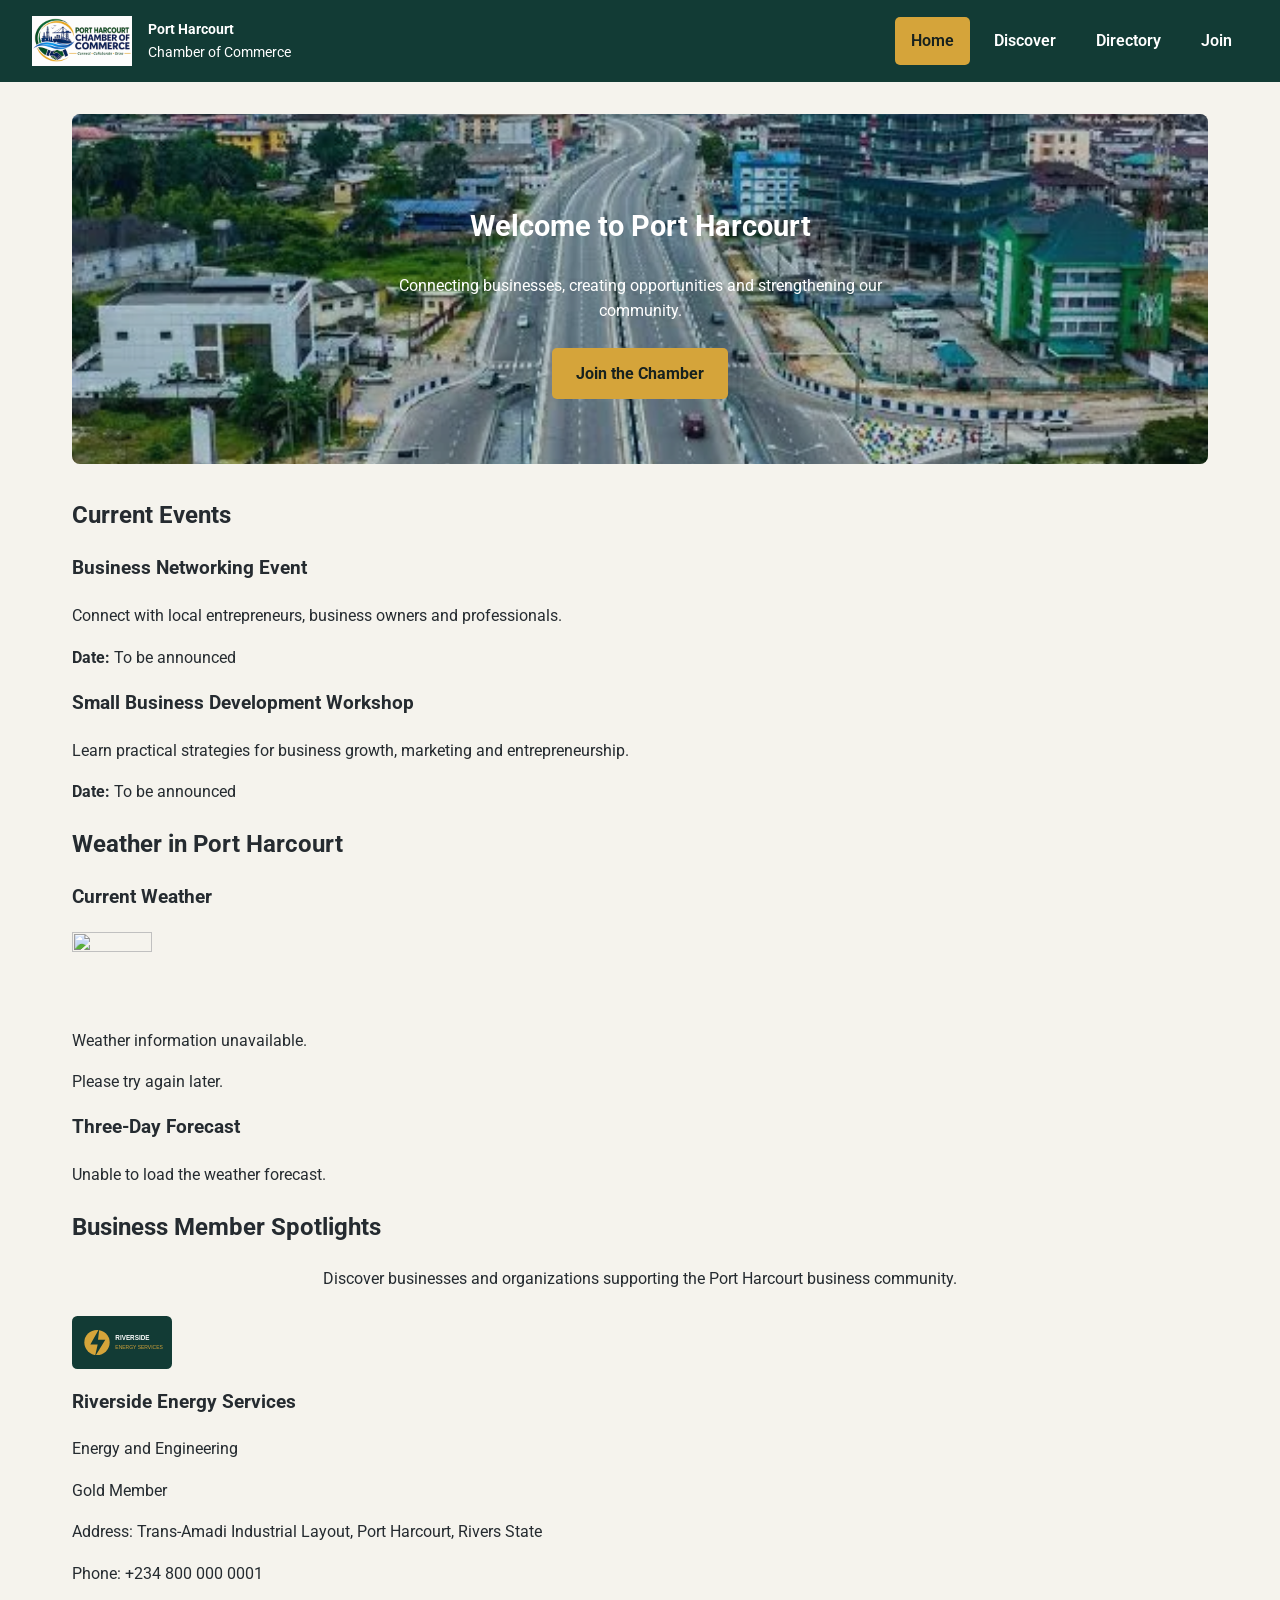
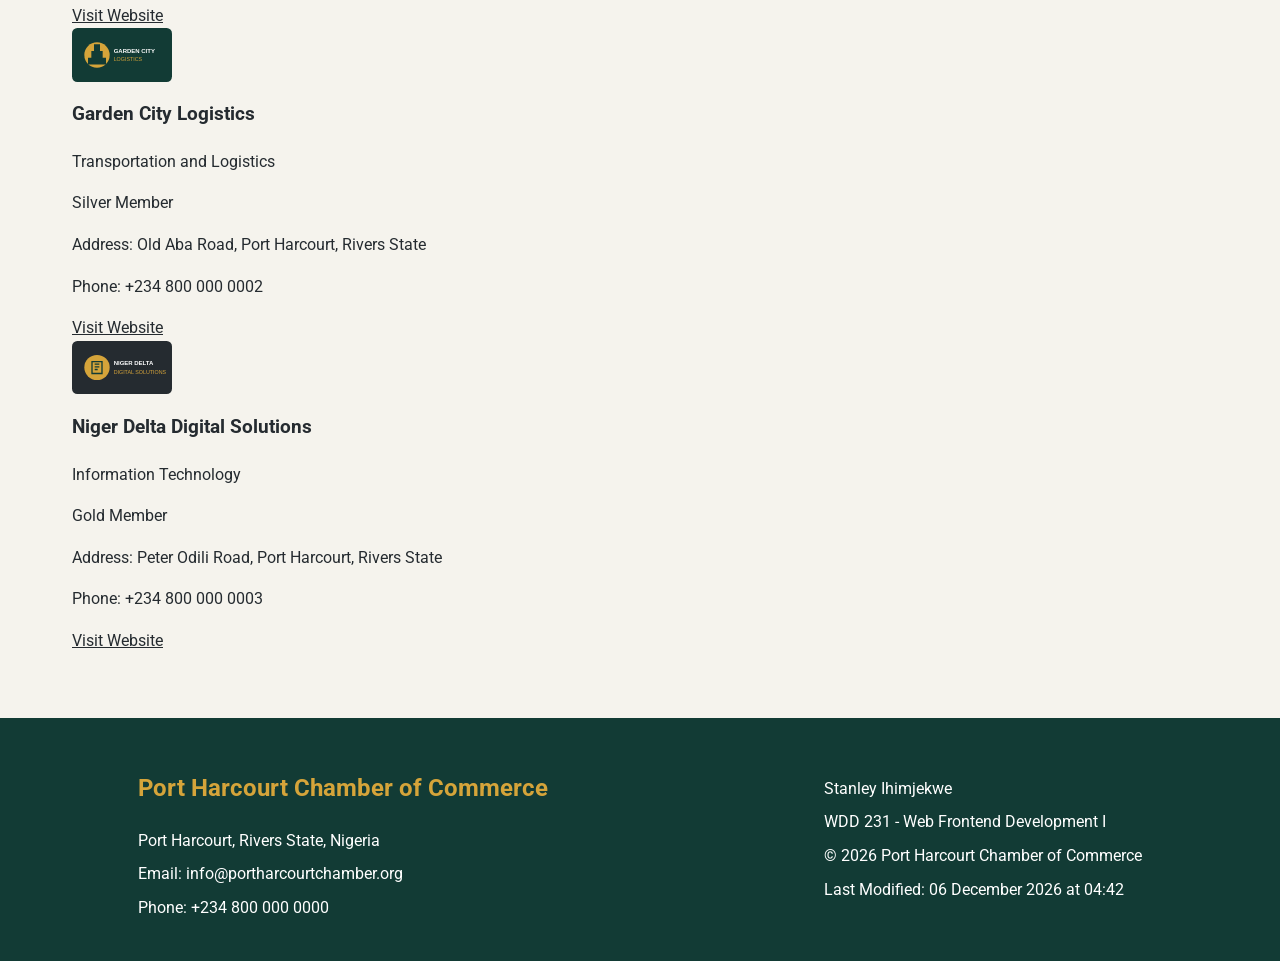
==== chamber/index.html @ 4d8d1031 "Complete Chamber homepage development" ====
<!DOCTYPE html>
<html lang="en">

<head>
    <meta charset="UTF-8">
    <meta name="viewport" content="width=device-width, initial-scale=1.0">

    <meta name="description"
        content="Welcome to the Port Harcourt Chamber of Commerce. Discover local businesses, upcoming events, weather information, and business opportunities in Rivers State, Nigeria.">
    
    <meta name="author" content="Stanley Ihimjekwe">

    <link rel="canonical"
    href="https://ihimjekwe-stanley.github.io/wdd231/chamber/index.html">
    <meta property="og:title"
        content="Home | Port Harcourt Chamber of Commerce">
    <meta property="og:description"
        content="Connecting businesses, creating opportunities and strengthening the Port Harcourt business community.">
    <meta property="og:image"
        content="https://ihimjekwe-stanley.github.io/wdd231/chamber/images/chamber-logo.png">
    <meta property="og:url"
        content="https://ihimjekwe-stanley.github.io/wdd231/chamber/index.html">
    <meta property="og:type" content="website">

    <link rel="icon" href="images/favicon.svg" type="image/svg+xml">
     
    <link rel="preconnect" href="https://fonts.googleapis.com">
    <link rel="preconnect" href="https://fonts.gstatic.com" crossorigin>
    
    <link href="https://fonts.googleapis.com/css2?family=Roboto:wght@400;500;700&display=swap"
        rel="stylesheet">

    <link rel="stylesheet" href="styles/normalize.css">
    <link rel="stylesheet" href="styles/small.css">
    <link rel="stylesheet" href="styles/larger.css">

    <script src="scripts/navigation.js" defer></script>
    <script src="scripts/weather.js" defer></script>
    <script src="scripts/spotlight.js" defer></script>

    <title>Home | Port Harcourt Chamber of Commerce</title>
</head>

<body>

    <header>
        <div class="brand">
            <img src="images/chamber-logo.png"
                alt="Port Harcourt Chamber of Commerce logo">

            <div>
                <p class="brand-name">Port Harcourt</p>
                <p>Chamber of Commerce</p>
            </div>
        </div>

        <button id="menu-button"
            aria-label="Open navigation menu"
            aria-expanded="false">
            ☰
        </button>

        <nav id="main-nav">
            <a href="index.html" class="active" aria-current="page">Home</a>
            <a href="discover.html">Discover</a>
            <a href="directory.html">Directory</a>
            <a href="join.html">Join</a>
        </nav>
    </header>

    <main>

        <!-- Hero section -->
        <section class="hero">
            <img src="images/hero.webp"
                alt="Aerial view of Port Harcourt city and its major highway"
                width="554"
                height="554"
                fetchpriority="high">

            <div class="hero-content">
                <h1>Welcome to Port Harcourt</h1>

                <p>
                    Connecting businesses, creating opportunities
                    and strengthening our community.
                </p>

                <a href="join.html" class="cta-button">
                    Join the Chamber
                </a>
            </div>
        </section>

        <!-- Current events -->
        <section class="events">
            <h2>Current Events</h2>

            <article class="event-card">
                <h3>Business Networking Event</h3>

                <p>
                    Connect with local entrepreneurs,
                    business owners and professionals.
                </p>

                <p>
                    <strong>Date:</strong> To be announced
                </p>
            </article>

            <article class="event-card">
                <h3>Small Business Development Workshop</h3>

                <p>
                    Learn practical strategies for business growth,
                    marketing and entrepreneurship.
                </p>

                <p>
                    <strong>Date:</strong> To be announced
                </p>
            </article>
        </section>

        <!-- Weather section -->
        <section class="weather">
            <h2>Weather in Port Harcourt</h2>

            <div class="weather-current">
                <h3>Current Weather</h3>

                <img id="weather-icon"
                    src=""
                    alt=""
                    width="80"
                    height="80"
                    hidden>

                <p id="current-temperature">Loading temperature...</p>

                <p id="weather-description">
                    Loading weather information...
                </p>
            </div>

            <div class="forecast">
                <h3>Three-Day Forecast</h3>

                <div id="forecast-container"
                    class="forecast-grid"
                    aria-live="polite">
                    <p>Loading forecast...</p>
                </div>
            </div>
        </section>

        <!-- Company spotlights -->
        <section class="spotlights">
            <h2>Business Member Spotlights</h2>

            <p class="intro">
                Discover businesses and organizations
                supporting the Port Harcourt business community.
            </p>

            <div id="spotlight-container"
                class="spotlight-grid"
                aria-live="polite">
                <p>Loading business spotlights...</p>
            </div>
        </section>

    </main>

    <footer>
        <div class="contact-info">
            <h2>Port Harcourt Chamber of Commerce</h2>

            <p>Port Harcourt, Rivers State, Nigeria</p>

            <p>Email: info@portharcourtchamber.org</p>

            <p>Phone: +234 800 000 0000</p>
        </div>

        <div class="development-info">
            <p>Stanley Ihimjekwe</p>

            <p>WDD 231 - Web Frontend Development I</p>

            <p>
                &copy; <span id="current-year"></span>
                Port Harcourt Chamber of Commerce
            </p>

            <p>
                Last Modified: <span id="last-modified"></span>
            </p>
        </div>
    </footer>

</body>
</html>
---- chamber/styles/small.css ----
/* Port Harcourt Chamber of Commerce */
/* Mobile-first styles */

:root {
    --primary-color: #123b35;
    --secondary-color: #d5a43a;
    --background-color: #f5f3ed;
    --text-color: #252b30;
    --white: #ffffff;
    --border-color: #dddddd;
}

body {
    font-family: 'Roboto', Arial, Helvetica, sans-serif;
    color: var(--text-color);
    background-color: var(--background-color);
    line-height: 1.6;
}

/* Header */
header {
    background-color: var(--primary-color);
    color: var(--white);
    padding: 1rem;
}

.brand {
    display: flex;
    align-items: center;
    gap: 1rem;
}

.brand img {
    width: 100px;
    height: auto;
    max-height: 90px;
    object-fit: contain;
}

.brand-name {
    font-size: 1.2rem;
    font-weight: bold;
    margin: 0;
}

.brand p {
    margin: 0;
    font-size: 0.9rem;
}

/* Navigation */
#menu-button {
    display: block;
    margin: 1rem 0 0 auto;
    padding: 0.5rem 1rem;
    border: 1px solid var(--white);
    border-radius: 5px;
    background: transparent;
    color: var(--white);
    cursor: pointer;
    font-size: 1.4rem;
}

#main-nav {
    display: none;
    flex-direction: column;
    margin-top: 1rem;
}

#main-nav.open {
    display: flex;
}

#main-nav a {
    display: block;
    padding: 0.8rem;
    text-decoration: none;
    text-align: center;
    color: #ffffff;
    font-weight: 600;
    border-top: 1px solid rgba(255, 255, 255, 0.3);
}
    

#main-nav a:hover,
#main-nav a.active {
    background-color: var(--secondary-color);
    color: #17211e;
}


/* Hero section */
.hero {
    position: relative;
    width: 100%;
    overflow: hidden;
    border-radius: 8px;
    margin-bottom: 2rem;
}

.hero img {
    display: block;
    width: 100%;
    height: 350px;
    object-fit: cover;
}

.hero-content {
    position: absolute;
    inset: 0;
    display: flex;
    flex-direction: column;
    justify-content: center;
    align-items: center;
    padding: 1rem;
    text-align: center;
    background: rgba(18, 59, 53, 0.2);
    color: #ffffff;
}

.hero-content h1 {
    color: #ffffff;
    font-size: 1.8rem;
    margin-bottom: 0.5rem;
}

.hero-content p {
    max-width: 500px;
    margin-bottom: 1.5rem;
}

.cta-button {
    display: inline-block;
    padding: 0.8rem 1.5rem;
    background-color: var(--secondary-color);
    color: #17211e;
    text-decoration: none;
    font-weight: bold;
    border-radius: 5px;
}

.cta-button:hover {
    background-color: #edc45d;
}


/* Main content */
main {
    max-width: 1200px;
    margin: 0 auto;
    padding: 1.5rem 1rem;
}

main h1 {
    text-align: center;
    color: var(--primary-color);
    font-size: 1.8rem;
}

.intro {
    text-align: center;
    max-width: 700px;
    margin: 0 auto 1.5rem;
}

/* Grid and list buttons */
.view-buttons {
    display: flex;
    justify-content: center;
    gap: 1rem;
    margin: 1.5rem 0;
}

.view-buttons button {
    padding: 0.7rem 1.2rem;
    border: 2px solid var(--primary-color);
    border-radius: 5px;
    background-color: var(--white);
    color: var(--primary-color);
    cursor: pointer;
    font-weight: bold;
}

.view-buttons button[aria-pressed="true"] {
    background-color: var(--primary-color);
    color: var(--white);
}

button:focus-visible,
a:focus-visible {
    outline: 3px solid var(--secondary-color);
    outline-offset: 3px;
}

/* Member cards */
.members-grid {
    display: grid;
    grid-template-columns: 1fr;
    gap: 1rem;
}

.member-card {
    background-color: var(--white);
    border: 1px solid var(--border-color);
    border-radius: 8px;
    padding: 1rem;
    text-align: center;
    box-shadow: 0 2px 5px rgba(0, 0, 0, 0.08);
}

.member-card img {
    width: 100%;
    height: 160px;
    object-fit: contain;
    margin: 0 auto 1rem;
}

.member-card h3 {
    color: var(--primary-color);
}

.member-card a {
    color: #145c4e;
    overflow-wrap: anywhere;
}

.members-list {
    display: flex;
    flex-direction: column;
    gap: 0;
}

.members-list .member-card {
    display: flex;
    flex-direction: column;
    text-align: left;
    border-radius: 0;
    box-shadow: none;
    border: 0;
    border-bottom: 1px solid var(--border-color);
}

.members-list .member-card img {
    display: none;
}

.members-list .member-card h3 {
    margin-bottom: 0.3rem;
}

.members-list .member-card p {
    margin: 0.2rem 0;
}

/* Footer */
footer {
    background-color: var(--primary-color);
    color: var(--white);
    padding: 2rem 1rem;
    text-align: center;
    margin-top: 2rem;
}

footer h2 {
    color: var(--secondary-color);
}

footer p {
    margin: 0.5rem 0;
}
---- chamber/styles/larger.css ----
/* Larger screen styles */

@media screen and (min-width: 38rem) {

    header {
        display: flex;
        justify-content: space-between;
        align-items: center;
        padding: 1rem 2rem;
    }

    #menu-button {
        display: none;
    }

    #main-nav {
        display: flex;
        flex-direction: row;
        gap: 0.5rem;
        margin: 0;
    }

    #main-nav a {
    border: none;
    border-radius: 5px;
    padding: 0.7rem 1rem;
    color: #ffffff;
    font-weight: 600;
    transition: background-color 0.3s ease;
    }

    main {
        padding: 2rem;
    }

    .members-grid {
        grid-template-columns: repeat(2, minmax(0, 1fr));
    }

    .members-list .member-card {
        display: grid;
        grid-template-columns: 1fr 1fr;
        align-items: center;
        gap: 1rem;
    }

    footer {
        display: flex;
        justify-content: space-around;
        align-items: center;
        text-align: left;
        gap: 2rem;
    }
}

@media screen and (min-width: 60rem) {

    .members-grid {
        grid-template-columns: repeat(3, minmax(0, 1fr));
    }

}
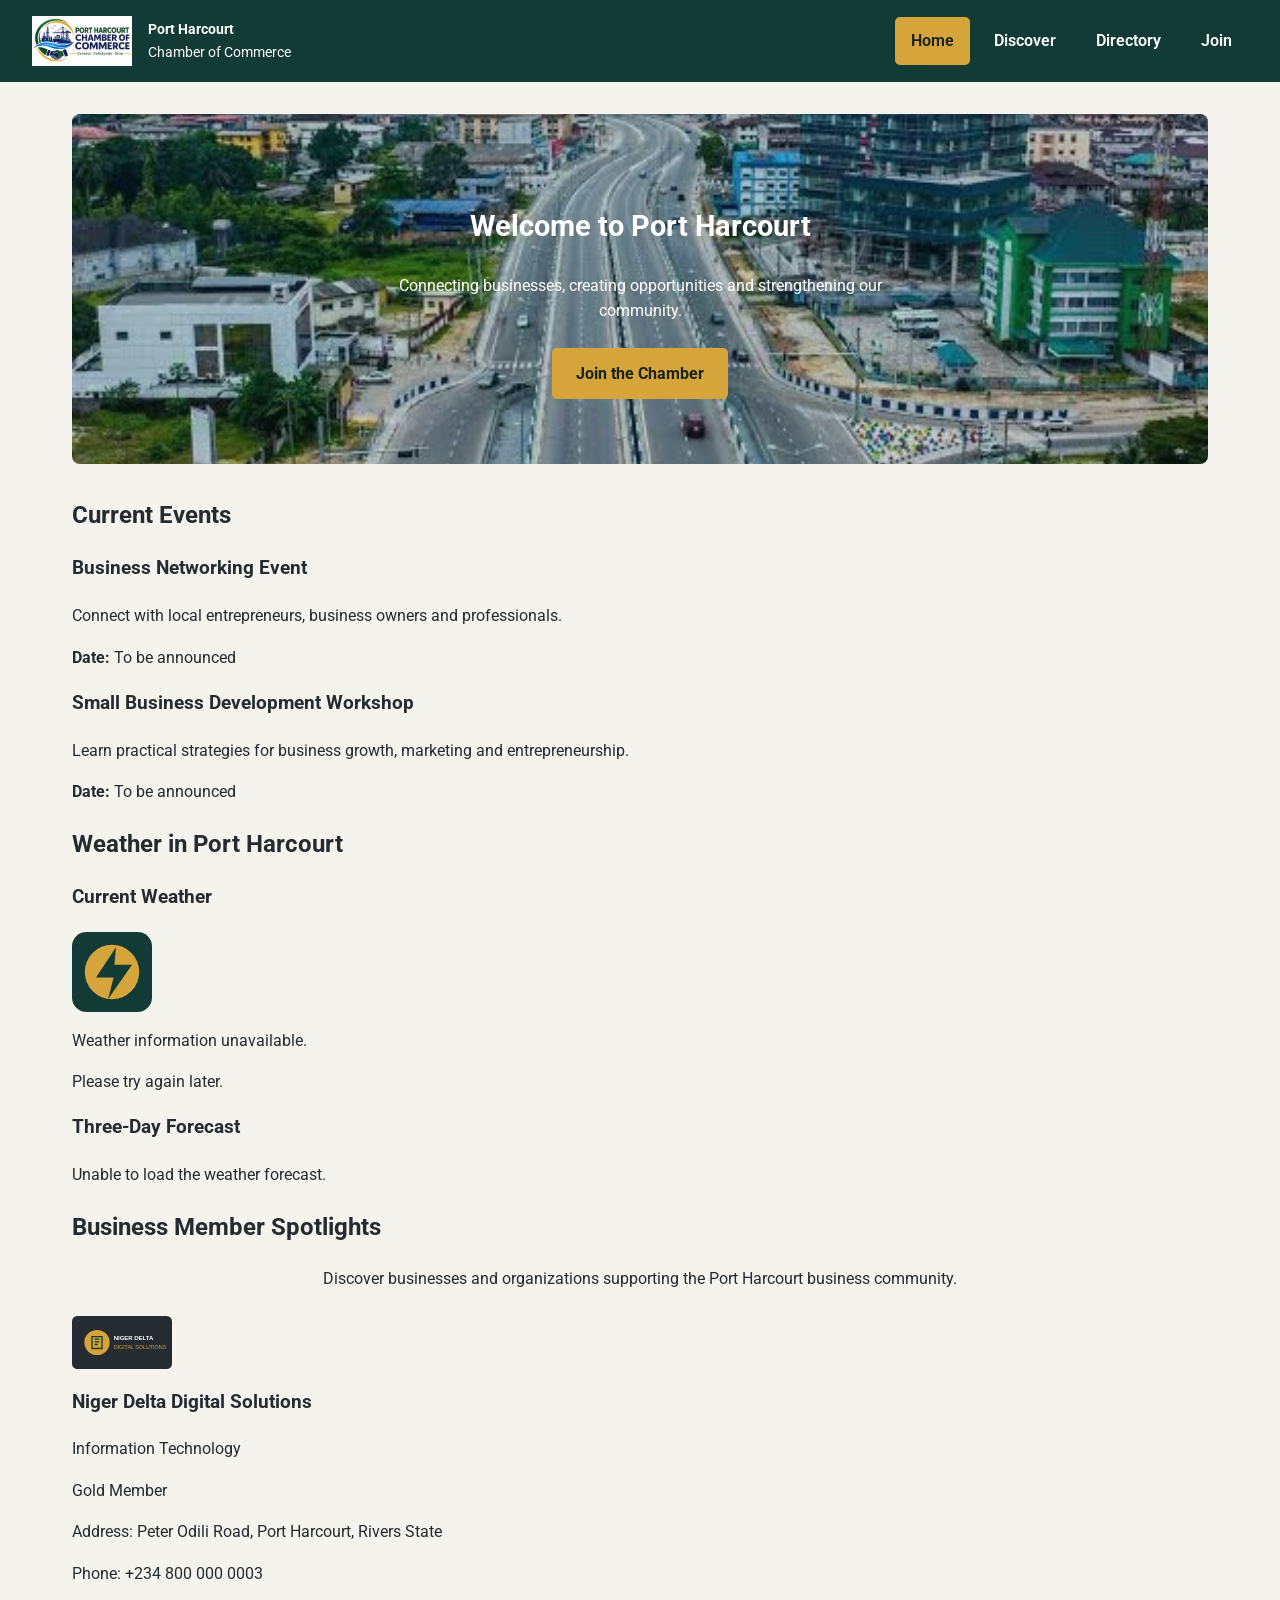
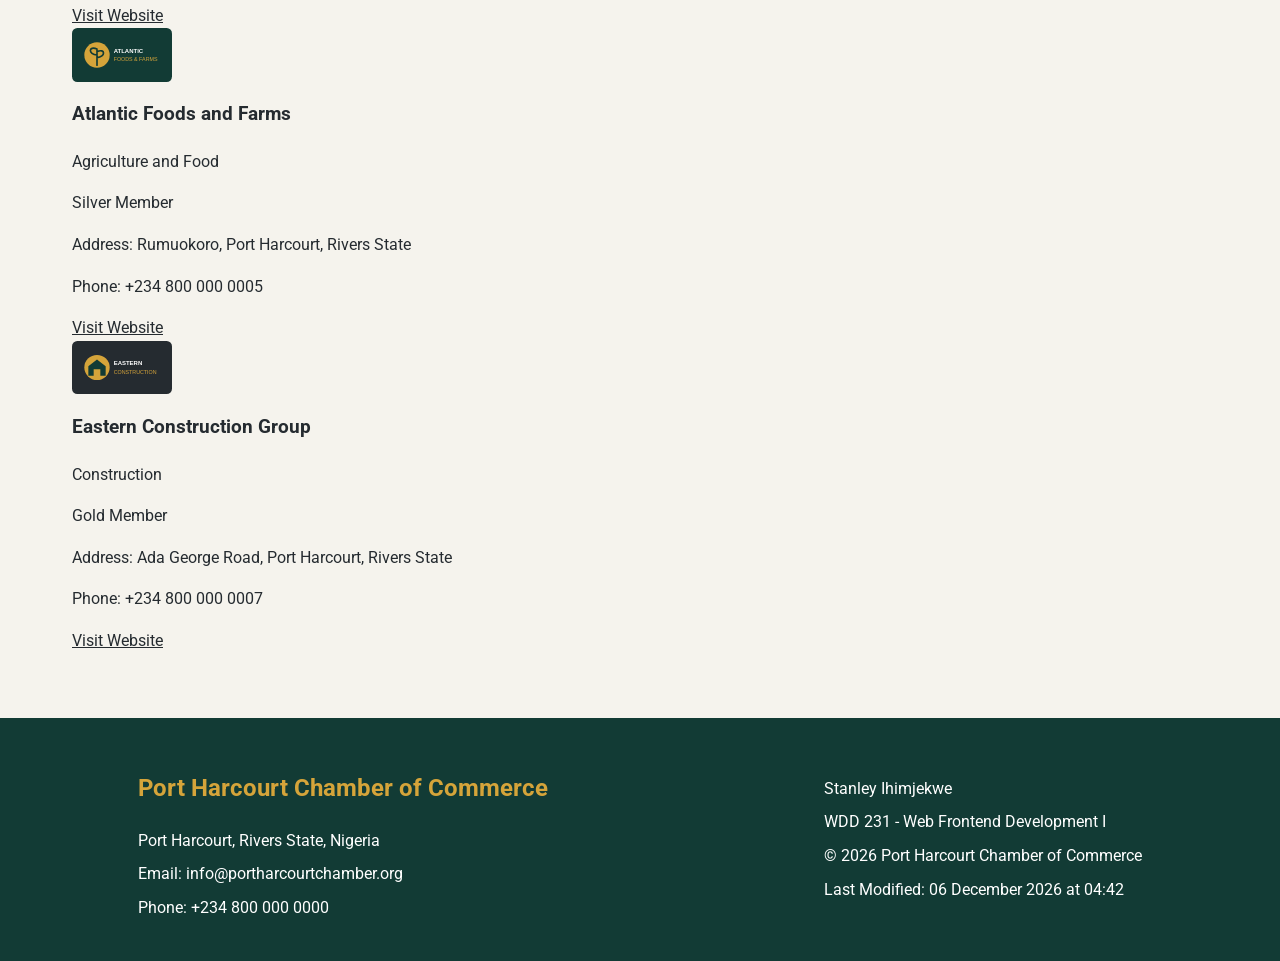
==== commit da050593: "Fix weather image HTML validation error" ====
--- a/chamber/index.html
+++ b/chamber/index.html
@@ -7,12 +7,13 @@
     <meta name="viewport" content="width=device-width, initial-scale=1.0">
 
     <meta name="description"
-        content="Welcome to the Port Harcourt Chamber of Commerce. Discover local businesses, upcoming events, weather information, and business opportunities in Rivers State, Nigeria.">
-    
+        content="Explore Port Harcourt businesses, events, local opportunities, and weather updates with the Port Harcourt Chamber of Commerce.">
+
     <meta name="author" content="Stanley Ihimjekwe">
 
     <link rel="canonical"
-    href="https://ihimjekwe-stanley.github.io/wdd231/chamber/index.html">
+        href="https://ihimjekwe-stanley.github.io/wdd231/chamber/index.html">
+
     <meta property="og:title"
         content="Home | Port Harcourt Chamber of Commerce">
     <meta property="og:description"
@@ -24,10 +25,10 @@
     <meta property="og:type" content="website">
 
     <link rel="icon" href="images/favicon.svg" type="image/svg+xml">
-     
+
     <link rel="preconnect" href="https://fonts.googleapis.com">
     <link rel="preconnect" href="https://fonts.gstatic.com" crossorigin>
-    
+
     <link href="https://fonts.googleapis.com/css2?family=Roboto:wght@400;500;700&display=swap"
         rel="stylesheet">
 
@@ -132,8 +133,8 @@
                 <h3>Current Weather</h3>
 
                 <img id="weather-icon"
-                    src=""
-                    alt=""
+                    src="images/favicon.svg"
+                    alt="Current weather condition"
                     width="80"
                     height="80"
                     hidden>
